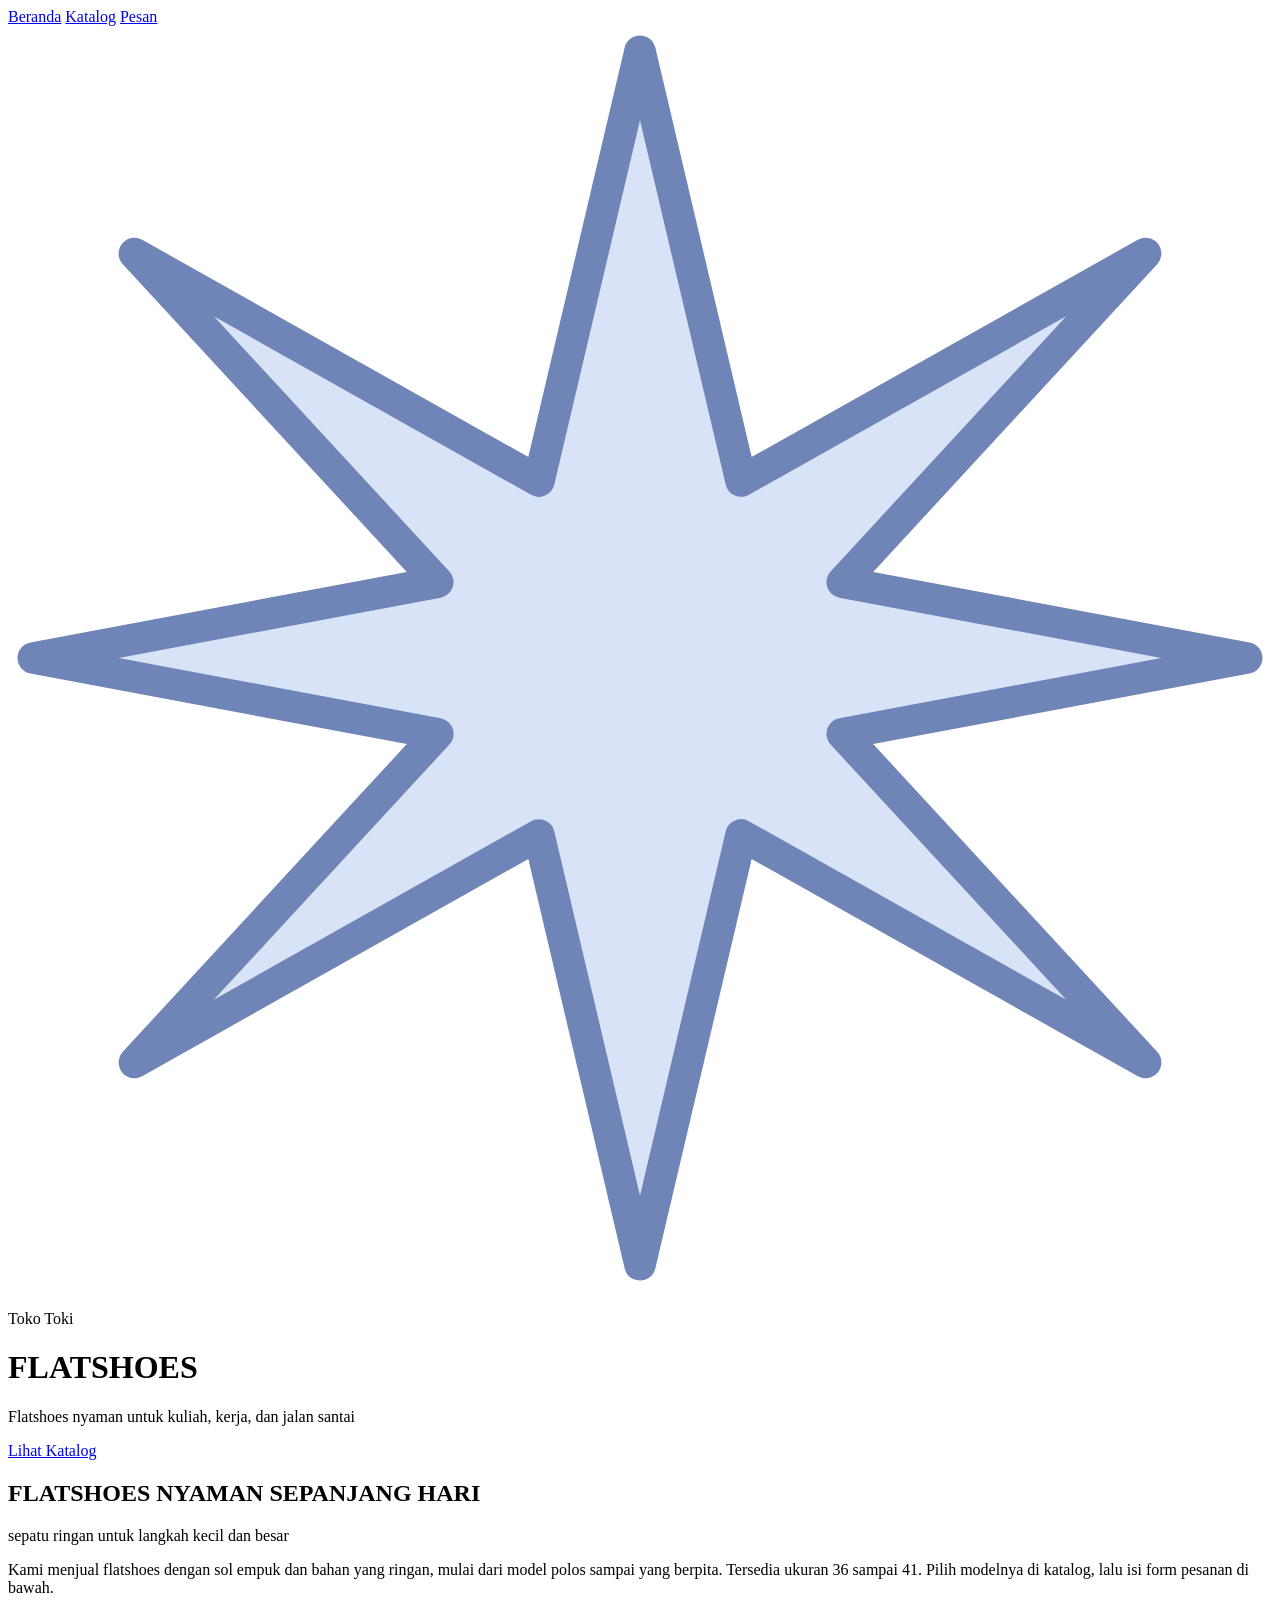
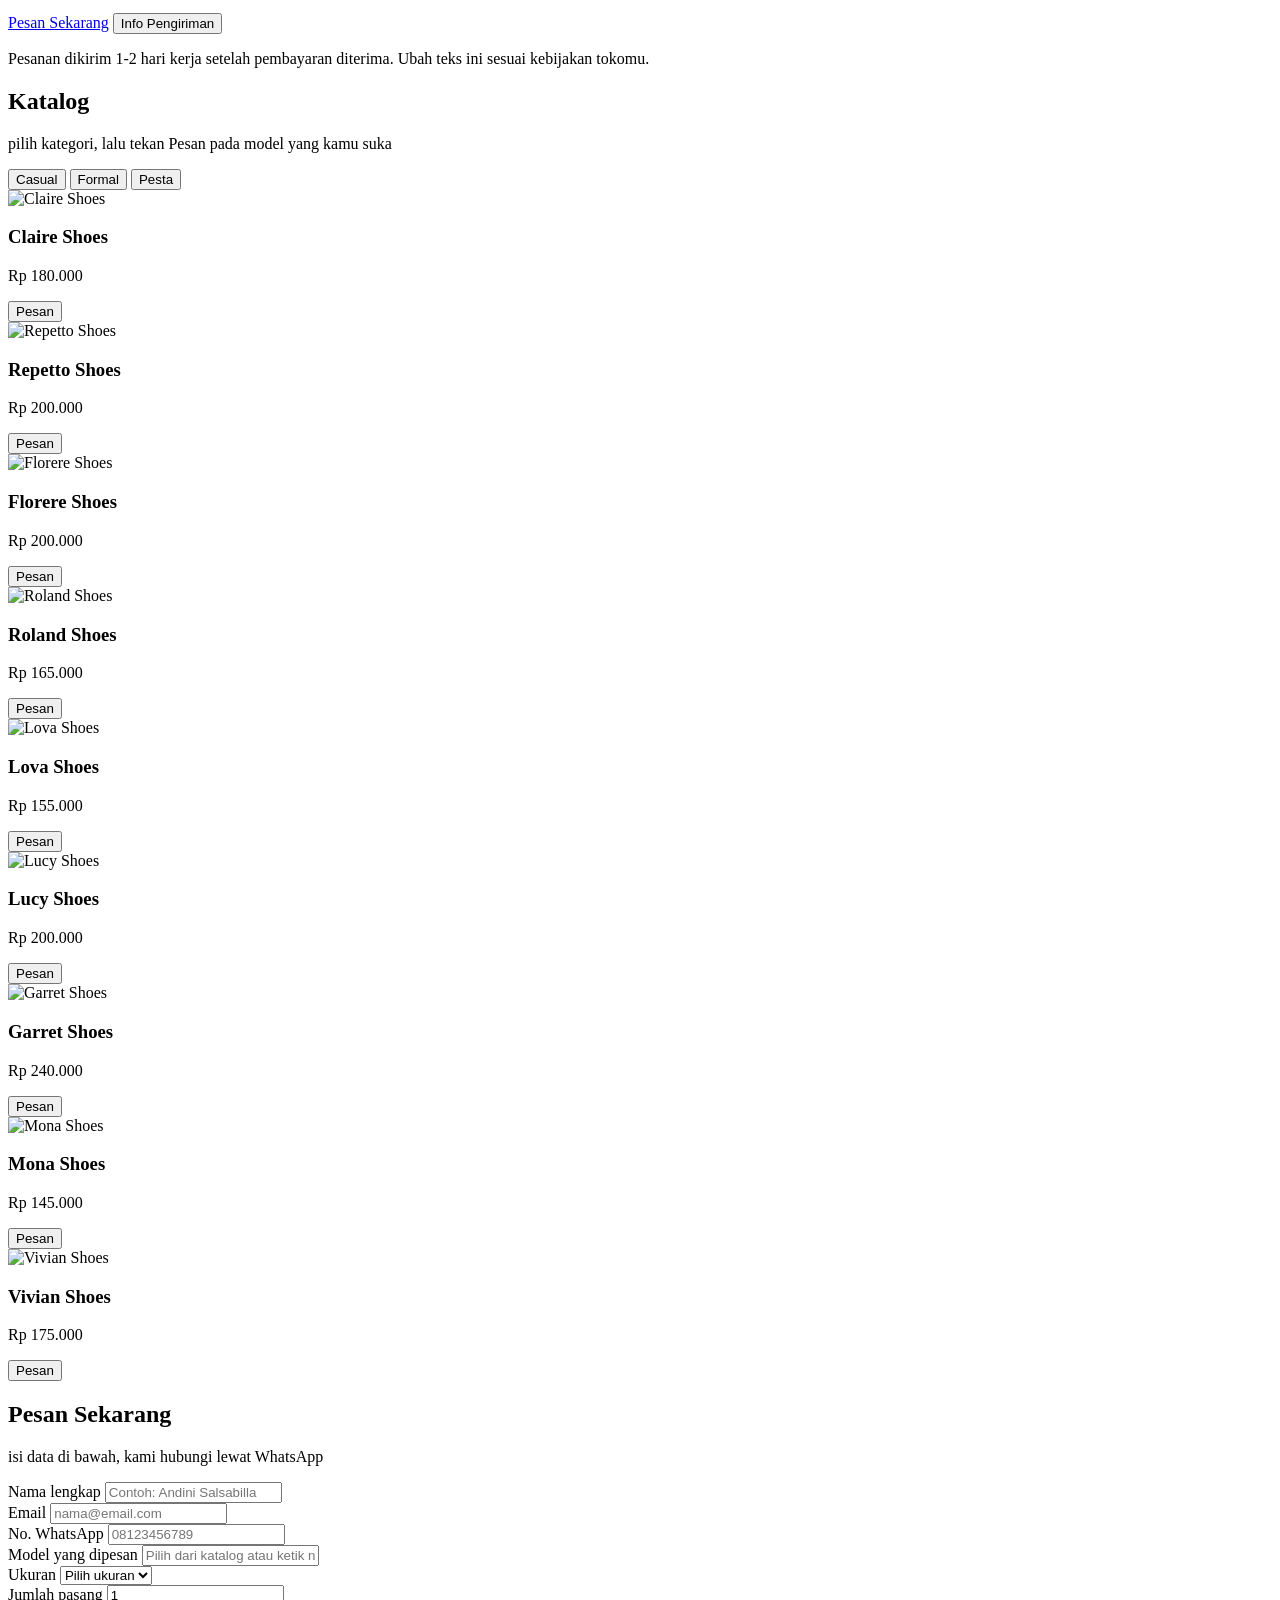
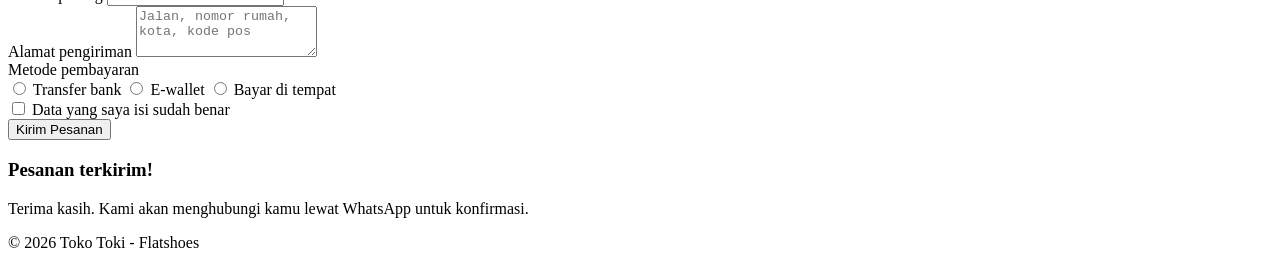
==== Praktikum-11_Tugas/index.html @ 21ced9ad "branch html" ====
<!DOCTYPE html>
<html lang="id">
<head>
  <meta charset="UTF-8">
  <meta name="viewport" content="width=device-width, initial-scale=1">
  <title>Toko Toki - Flatshoes</title>
  <link rel="preconnect" href="https://fonts.googleapis.com">
  <link rel="preconnect" href="https://fonts.gstatic.com" crossorigin>
  <link href="https://fonts.googleapis.com/css2?family=Yellowtail&family=Playfair+Display:ital,wght@0,400;0,700;1,400&family=Montserrat:wght@500;700&display=swap" rel="stylesheet">
  <link rel="stylesheet" href="tokotoki.css">
</head>
<body>

  <!-- MENU -->
  <nav class="nav">
    <a href="#beranda" class="pil scroll">Beranda</a>
    <a href="#katalog" class="pil scroll">Katalog</a>
    <a href="#pesan" class="pil scroll">Pesan</a>
  </nav>

  <!-- HERO -->
  <header class="hero" id="beranda">
    <svg class="bintang" viewBox="0 0 100 100" aria-hidden="true">
      <polygon points="50,2 58,36 90,18 66,44 98,50 66,56 90,82 58,64 50,98 42,64 10,82 34,56 2,50 34,44 10,18 42,36"
               fill="#D9E3F7" stroke="#6F85B8" stroke-width="2.5" stroke-linejoin="round"/>
    </svg>
    <div class="hero-isi">
      <p class="script">Toko Toki</p>
      <h1 class="judul">FLATSHOES</h1>
      <p class="sub">Flatshoes nyaman untuk kuliah, kerja, dan jalan santai</p>
      <a href="#katalog" class="tombol scroll">Lihat Katalog</a>
    </div>
  </header>
  <div class="scallop"></div>

  <!-- PENGANTAR -->
  <section class="intro">
    <h2>FLATSHOES NYAMAN SEPANJANG HARI</h2>
    <p class="sub-biru">sepatu ringan untuk langkah kecil dan besar</p>
    <p>Kami menjual flatshoes dengan sol empuk dan bahan yang ringan, mulai dari model polos sampai yang berpita. Tersedia ukuran 36 sampai 41. Pilih modelnya di katalog, lalu isi form pesanan di bawah.</p>
    <div class="aksi">
      <a href="#pesan" class="tombol tombol-koral scroll">Pesan Sekarang</a>
      <button type="button" class="tombol" id="tombol-info">Info Pengiriman</button>
    </div>
    <div id="info-kirim">
      <p>Pesanan dikirim 1-2 hari kerja setelah pembayaran diterima. Ubah teks ini sesuai kebijakan tokomu.</p>
    </div>
  </section>

  <!-- KATALOG (TAB) -->
  <section class="katalog" id="katalog">
    <h2>Katalog</h2>
    <p class="sub-biru">pilih kategori, lalu tekan Pesan pada model yang kamu suka</p>

    <div class="tabs" role="tablist">
      <button type="button" class="tab-btn aktif" data-tab="tab-casual" role="tab">Casual</button>
      <button type="button" class="tab-btn" data-tab="tab-formal" role="tab">Formal</button>
      <button type="button" class="tab-btn" data-tab="tab-pesta" role="tab">Pesta</button>
    </div>

    <!-- CARA ISI FOTO:
         Ganti  <div class="foto"></div>
         menjadi <div class="foto"><img src="img/nama-foto.jpg" alt="Nama produk"></div>
         Untuk produk baru, salin satu blok <article class="kartu">...</article>. -->
      <div class="tab-panel" id="tab-casual" role="tabpanel">
        <div class="grid">
        <article class="kartu">
          <div class="foto"><img src="sepatu1.jpeg" alt="Claire Shoes"></div>
          <h3>Claire Shoes</h3>
          <p class="harga">Rp 180.000</p>
          <button type="button" class="tombol tombol-kecil btn-pesan" data-nama="Claire Shoes">Pesan</button>
        </article>
        <article class="kartu">
          <div class="foto"><img src="sepatu2.png" alt="Repetto Shoes"></div>
          <h3>Repetto Shoes</h3>
          <p class="harga">Rp 200.000</p>
          <button type="button" class="tombol tombol-kecil btn-pesan" data-nama="Repetto Shoes">Pesan</button>
        </article>
        <article class="kartu">
          <div class="foto"><img src="sepatu3.png" alt="Florere Shoes"></div>
          <h3>Florere Shoes</h3>
          <p class="harga">Rp 200.000</p>
          <button type="button" class="tombol tombol-kecil btn-pesan" data-nama="Florere Shoes">Pesan</button>
        </article>
        </div>
      </div>

      <div class="tab-panel" id="tab-formal" role="tabpanel">
        <div class="grid">
        <article class="kartu">
          <div class="foto"><img src="sepatu7.jpeg" alt="Roland Shoes"></div>
          <h3>Roland Shoes</h3>
          <p class="harga">Rp 165.000</p>
          <button type="button" class="tombol tombol-kecil btn-pesan" data-nama="Roland Shoes">Pesan</button>
        </article>
        <article class="kartu">
          <div class="foto"><img src="sepatu8.png" alt="Lova Shoes"></div>
          <h3>Lova Shoes</h3>
          <p class="harga">Rp 155.000</p>
          <button type="button" class="tombol tombol-kecil btn-pesan" data-nama="Lova Shoes">Pesan</button>
        </article>
        <article class="kartu">
          <div class="foto"><img src="sepatu9.png" alt="Lucy Shoes"></div>
          <h3>Lucy Shoes</h3>
          <p class="harga">Rp 200.000</p>
          <button type="button" class="tombol tombol-kecil btn-pesan" data-nama="Lucy Shoes">Pesan</button>
        </article>
        </div>
      </div>

      <div class="tab-panel" id="tab-pesta" role="tabpanel">
        <div class="grid">
        <article class="kartu">
           <div class="foto"><img src="sepatu6.jpeg" alt="Garret Shoes"></div>
          <h3>Garret Shoes</h3>
          <p class="harga">Rp 240.000</p>
          <button type="button" class="tombol tombol-kecil btn-pesan" data-nama="Garret Shoes">Pesan</button>
        </article>
        <article class="kartu">
          <div class="foto"><img src="sepatu5.jpeg" alt="Mona Shoes"></div>
          <h3>Mona Shoes</h3>
          <p class="harga">Rp 145.000</p>
          <button type="button" class="tombol tombol-kecil btn-pesan" data-nama="Mona Shoes">Pesan</button>
        </article>
        <article class="kartu">
            <div class="foto"><img src="sepatu4.png" alt="Vivian Shoes"></div>
          <h3>Vivian Shoes</h3>
          <p class="harga">Rp 175.000</p>
          <button type="button" class="tombol tombol-kecil btn-pesan" data-nama="Vivian Shoes">Pesan</button>
        </article>
        </div>
      </div>

  </section>

  <!-- FORM PEMESANAN -->
  <section class="pesan" id="pesan">
    <div class="form-box">
      <h2>Pesan Sekarang</h2>
      <p class="sub-biru">isi data di bawah, kami hubungi lewat WhatsApp</p>

      <form id="form-pesan" novalidate>
        <div class="baris">
          <div>
            <label for="nama">Nama lengkap</label>
            <input type="text" id="nama" name="nama" placeholder="Contoh: Andini Salsabilla">
          </div>
          <div>
            <label for="email">Email</label>
            <input type="email" id="email" name="email" placeholder="nama@email.com">
          </div>
          <div>
            <label for="telepon">No. WhatsApp</label>
            <input type="tel" id="telepon" name="telepon" placeholder="08123456789">
          </div>
          <div>
            <label for="model">Model yang dipesan</label>
            <input type="text" id="model" name="model" placeholder="Pilih dari katalog atau ketik nama model">
          </div>
          <div>
            <label for="ukuran">Ukuran</label>
            <select id="ukuran" name="ukuran">
              <option value="">Pilih ukuran</option>
              <option>36</option><option>37</option><option>38</option>
              <option>39</option><option>40</option><option>41</option>
            </select>
          </div>
          <div>
            <label for="jumlah">Jumlah pasang</label>
            <input type="number" id="jumlah" name="jumlah" value="1">
          </div>
          <div class="penuh">
            <label for="alamat">Alamat pengiriman</label>
            <textarea id="alamat" name="alamat" rows="3" placeholder="Jalan, nomor rumah, kota, kode pos"></textarea>
          </div>
          <div class="penuh">
            <span class="label">Metode pembayaran</span>
            <div class="grup">
              <label class="pilihan"><input type="radio" name="bayar" value="transfer"> Transfer bank</label>
              <label class="pilihan"><input type="radio" name="bayar" value="ewallet"> E-wallet</label>
              <label class="pilihan"><input type="radio" name="bayar" value="cod"> Bayar di tempat</label>
            </div>
          </div>
          <div class="penuh">
            <div class="grup">
              <label class="pilihan"><input type="checkbox" name="setuju" value="ya"> Data yang saya isi sudah benar</label>
            </div>
          </div>
        </div>
        <button type="submit" class="tombol tombol-koral">Kirim Pesanan</button>
      </form>

      <div id="sukses">
        <h3>Pesanan terkirim!</h3>
        <p>Terima kasih. Kami akan menghubungi kamu lewat WhatsApp untuk konfirmasi.</p>
      </div>
    </div>
  </section>

  <footer class="footer">
    <p>&copy; 2026 Toko Toki - Flatshoes</p>
  </footer>

  <!-- jQuery & jQuery Validation (butuh internet) -->
  <script src="https://cdnjs.cloudflare.com/ajax/libs/jquery/3.7.1/jquery.min.js"></script>
  <script src="https://cdnjs.cloudflare.com/ajax/libs/jquery-validate/1.19.5/jquery.validate.min.js"></script>
  <script src="tokotoki.js"></script>
</body>
</html>
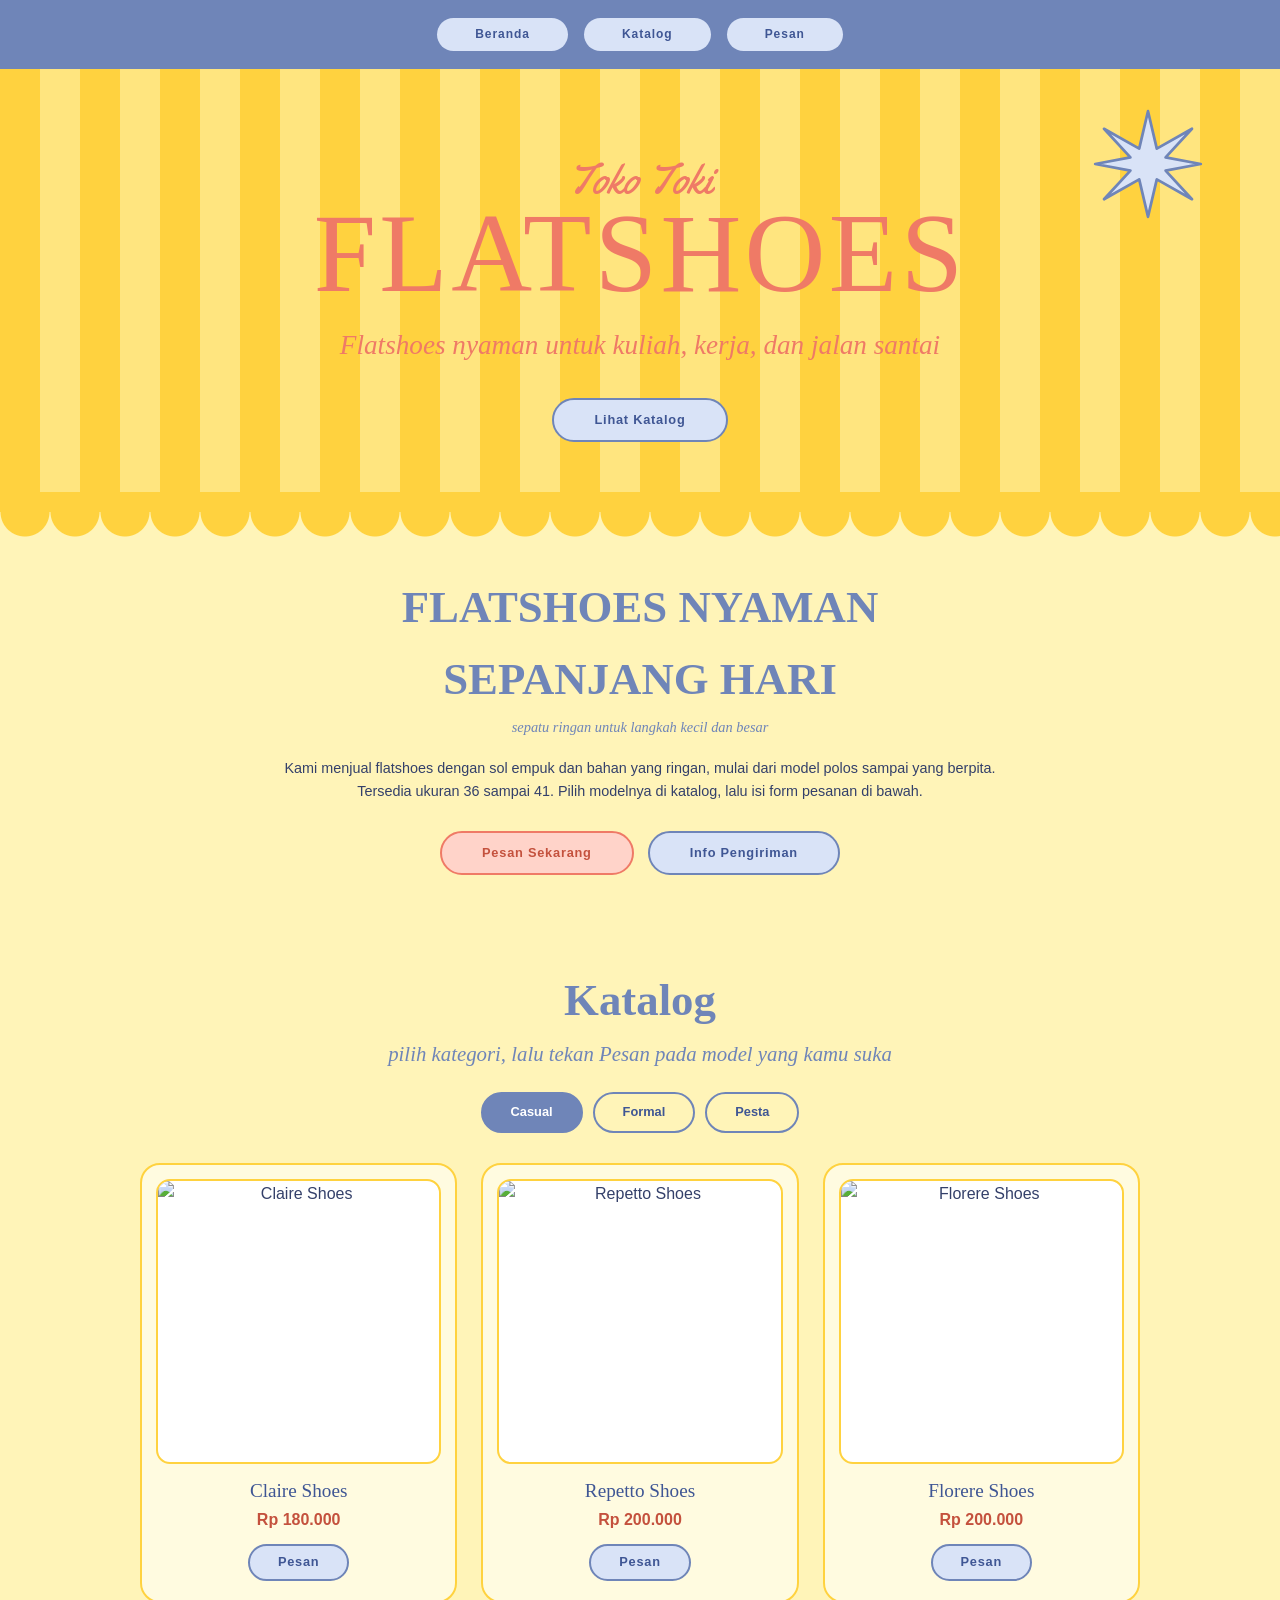
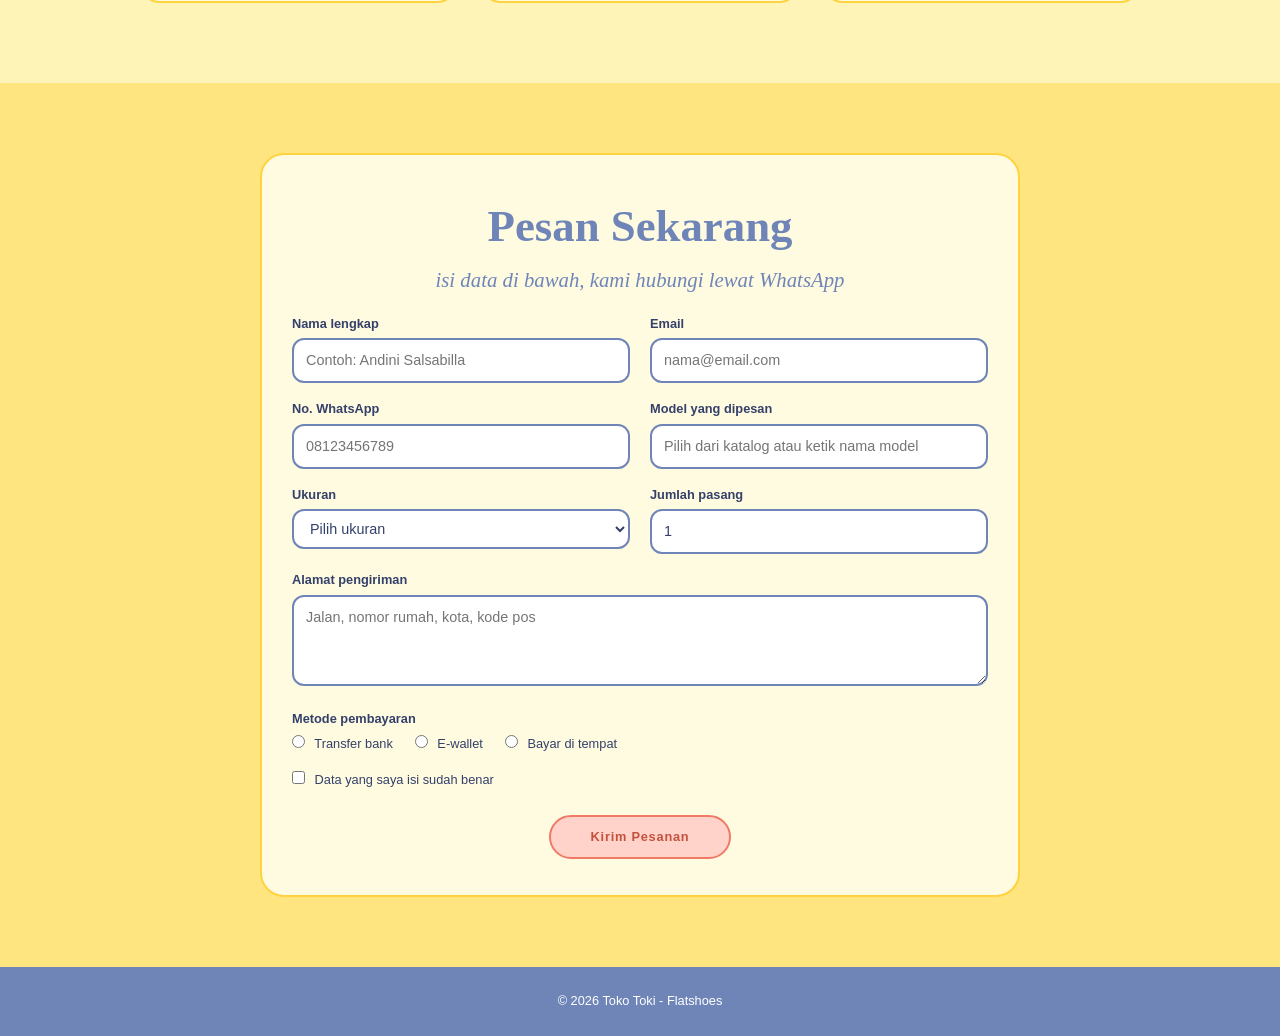
==== commit 1c52f55f: "edit index.html" ====
--- a/Praktikum-11_Tugas/index.html
+++ b/Praktikum-11_Tugas/index.html
@@ -11,14 +11,12 @@
 </head>
 <body>
 
-  <!-- MENU -->
   <nav class="nav">
     <a href="#beranda" class="pil scroll">Beranda</a>
     <a href="#katalog" class="pil scroll">Katalog</a>
     <a href="#pesan" class="pil scroll">Pesan</a>
   </nav>
 
-  <!-- HERO -->
   <header class="hero" id="beranda">
     <svg class="bintang" viewBox="0 0 100 100" aria-hidden="true">
       <polygon points="50,2 58,36 90,18 66,44 98,50 66,56 90,82 58,64 50,98 42,64 10,82 34,56 2,50 34,44 10,18 42,36"
@@ -33,7 +31,6 @@
   </header>
   <div class="scallop"></div>
 
-  <!-- PENGANTAR -->
   <section class="intro">
     <h2>FLATSHOES NYAMAN SEPANJANG HARI</h2>
     <p class="sub-biru">sepatu ringan untuk langkah kecil dan besar</p>
@@ -47,7 +44,6 @@
     </div>
   </section>
 
-  <!-- KATALOG (TAB) -->
   <section class="katalog" id="katalog">
     <h2>Katalog</h2>
     <p class="sub-biru">pilih kategori, lalu tekan Pesan pada model yang kamu suka</p>
@@ -58,10 +54,6 @@
       <button type="button" class="tab-btn" data-tab="tab-pesta" role="tab">Pesta</button>
     </div>
 
-    <!-- CARA ISI FOTO:
-         Ganti  <div class="foto"></div>
-         menjadi <div class="foto"><img src="img/nama-foto.jpg" alt="Nama produk"></div>
-         Untuk produk baru, salin satu blok <article class="kartu">...</article>. -->
       <div class="tab-panel" id="tab-casual" role="tabpanel">
         <div class="grid">
         <article class="kartu">
@@ -133,7 +125,6 @@
 
   </section>
 
-  <!-- FORM PEMESANAN -->
   <section class="pesan" id="pesan">
     <div class="form-box">
       <h2>Pesan Sekarang</h2>
@@ -201,7 +192,6 @@
     <p>&copy; 2026 Toko Toki - Flatshoes</p>
   </footer>
 
-  <!-- jQuery & jQuery Validation (butuh internet) -->
   <script src="https://cdnjs.cloudflare.com/ajax/libs/jquery/3.7.1/jquery.min.js"></script>
   <script src="https://cdnjs.cloudflare.com/ajax/libs/jquery-validate/1.19.5/jquery.validate.min.js"></script>
   <script src="tokotoki.js"></script>
--- a/Praktikum-11_Tugas/tokotoki.css
+++ b/Praktikum-11_Tugas/tokotoki.css
@@ -0,0 +1,235 @@
+/* ====== Warna & dasar ====== */
+:root {
+  --kuning: #FFD23F;
+  --kuning-muda: #FFE57F;
+  --krem: #FFF4B8;
+  --krem-terang: #FFFBE0;
+  --biru: #6F85B8;
+  --biru-tua: #3F5694;
+  --biru-muda: #D9E3F7;
+  --koral: #EF7A66;
+  --koral-tua: #C4513D;
+  --koral-muda: #FFD3C9;
+  --galat: #C4382A;
+}
+
+* { box-sizing: border-box; margin: 0; padding: 0; }
+
+body {
+  font-family: 'Montserrat', sans-serif;
+  background: var(--krem);
+  color: #34406A;
+  line-height: 1.6;
+}
+
+h1, h2, h3 { font-family: 'Playfair Display', serif; font-weight: 400; }
+
+:focus-visible { outline: 3px solid var(--biru-tua); outline-offset: 3px; }
+
+/* ====== Menu ====== */
+.nav {
+  background: var(--biru);
+  display: flex;
+  justify-content: center;
+  flex-wrap: wrap;
+  gap: 16px;
+  padding: 18px;
+}
+.pil {
+  background: var(--biru-muda);
+  color: var(--biru-tua);
+  text-decoration: none;
+  font-size: .75rem;
+  font-weight: 700;
+  letter-spacing: .08em;
+  padding: 7px 38px;
+  border-radius: 999px;
+}
+.pil:hover { background: #fff; }
+
+/* ====== Hero bergaris + tepi bergelombang ====== */
+.hero {
+  position: relative;
+  text-align: center;
+  padding: 90px 20px 50px;
+  background: repeating-linear-gradient(90deg, var(--kuning) 0 40px, var(--kuning-muda) 40px 80px);
+}
+.bintang {
+  position: absolute;
+  top: 40px;
+  right: 6%;
+  width: 110px;
+}
+.script {
+  font-family: 'Yellowtail', cursive;
+  font-size: 2.6rem;
+  color: var(--koral);
+  line-height: 1;
+  margin-bottom: -6px;
+}
+.judul {
+  font-size: clamp(3rem, 12vw, 7rem);
+  letter-spacing: .03em;
+  line-height: 1.05;
+  color: var(--koral);
+}
+.sub {
+  font-family: 'Playfair Display', serif;
+  font-style: italic;
+  font-size: clamp(1.1rem, 3vw, 1.7rem);
+  color: var(--koral);
+  margin: 12px 0 30px;
+}
+.scallop {
+  height: 50px;
+  background:
+    radial-gradient(circle at 25px 0, var(--kuning) 24px, transparent 25px) 0 20px / 50px 30px repeat-x,
+    linear-gradient(var(--kuning), var(--kuning)) 0 0 / 100% 20px no-repeat;
+}
+
+/* ====== Tombol ====== */
+.tombol {
+  display: inline-block;
+  font: inherit;
+  font-size: .8rem;
+  font-weight: 700;
+  letter-spacing: .06em;
+  text-decoration: none;
+  cursor: pointer;
+  color: var(--biru-tua);
+  background: var(--biru-muda);
+  border: 2px solid var(--biru);
+  border-radius: 999px;
+  padding: 10px 40px;
+}
+.tombol:hover { background: #fff; }
+.tombol-koral { color: var(--koral-tua); background: var(--koral-muda); border-color: var(--koral); }
+.tombol-koral:hover { background: #fff; }
+.tombol-kecil { padding: 6px 28px; }
+
+/* ====== Pengantar ====== */
+.intro {
+  max-width: 760px;
+  margin: 0 auto;
+  padding: 30px 20px 70px;
+  text-align: center;
+}
+.intro h2, .katalog h2, .form-box h2 {
+  color: var(--biru);
+  font-size: clamp(1.8rem, 5vw, 2.8rem);
+  font-weight: 700;
+}
+.sub-biru {
+  font-family: 'Playfair Display', serif;
+  font-style: italic;
+  font-size: 1.3rem;
+  color: var(--biru);
+  margin-bottom: 18px;
+}
+.intro p { font-size: .9rem; }
+.aksi { margin-top: 28px; display: flex; gap: 14px; justify-content: center; flex-wrap: wrap; }
+#info-kirim {
+  display: none;
+  margin: 22px auto 0;
+  max-width: 520px;
+  background: var(--krem-terang);
+  border: 2px dashed var(--biru);
+  border-radius: 14px;
+  padding: 14px 18px;
+}
+
+/* ====== Katalog + tab ====== */
+.katalog { padding: 20px 20px 80px; text-align: center; }
+.tabs { display: flex; justify-content: center; flex-wrap: wrap; gap: 10px; margin: 22px 0 30px; }
+.tab-btn {
+  font: inherit;
+  font-size: .8rem;
+  font-weight: 700;
+  cursor: pointer;
+  color: var(--biru-tua);
+  background: transparent;
+  border: 2px solid var(--biru);
+  border-radius: 999px;
+  padding: 8px 28px;
+}
+.tab-btn.aktif { background: var(--biru); color: #fff; }
+
+.grid {
+  max-width: 1000px;
+  margin: 0 auto;
+  display: grid;
+  grid-template-columns: repeat(auto-fit, minmax(220px, 1fr));
+  gap: 24px;
+}
+.kartu {
+  background: var(--krem-terang);
+  border: 2px solid var(--kuning);
+  border-radius: 20px;
+  padding: 14px 14px 20px;
+}
+.foto {
+  aspect-ratio: 1 / 1;
+  display: grid;
+  place-items: center;
+  overflow: hidden;
+  background: #fff;
+  border: 2px solid var(--kuning);
+  border-radius: 14px;
+  margin-bottom: 12px;
+}
+/* foto masih kosong: tampil sebagai kotak penanda */
+.foto:empty {
+  background: var(--biru-muda);
+  border: 2px dashed var(--biru);
+}
+.foto:empty::before { content: 'Foto produk'; color: var(--biru-tua); font-size: .85rem; }
+.foto img { width: 100%; height: 100%; object-fit: contain; display: block; }
+.kartu h3 { font-size: 1.2rem; color: var(--biru-tua); }
+.harga { font-weight: 700; color: var(--koral-tua); margin-bottom: 12px; }
+
+/* ====== Form ====== */
+.pesan { background: var(--kuning-muda); padding: 70px 20px; }
+.form-box {
+  max-width: 760px;
+  margin: 0 auto;
+  background: var(--krem-terang);
+  border: 2px solid var(--kuning);
+  border-radius: 24px;
+  padding: 36px 30px;
+  text-align: center;
+}
+form { text-align: left; }
+.baris { display: grid; grid-template-columns: 1fr 1fr; gap: 16px 20px; margin-bottom: 24px; }
+.penuh { grid-column: 1 / -1; }
+label, .label { display: block; font-size: .8rem; font-weight: 700; margin-bottom: 4px; }
+input[type="text"], input[type="email"], input[type="tel"], input[type="number"], select, textarea {
+  width: 100%;
+  font: inherit;
+  font-size: .9rem;
+  color: #34406A;
+  background: #fff;
+  border: 2px solid var(--biru);
+  border-radius: 12px;
+  padding: 9px 12px;
+}
+.grup { display: flex; flex-wrap: wrap; gap: 6px 22px; }
+.pilihan { font-weight: 500; margin: 0; }
+.pilihan input { margin-right: 6px; accent-color: var(--biru-tua); }
+form .tombol { display: block; margin: 0 auto; }
+
+/* pesan error jQuery Validation */
+small.error { display: block; color: var(--galat); font-size: .75rem; margin-top: 3px; width: 100%; }
+input.error, select.error, textarea.error { border-color: var(--galat); }
+
+#sukses { display: none; padding: 20px 0; }
+#sukses h3 { font-size: 1.8rem; color: var(--koral-tua); }
+
+/* ====== Footer ====== */
+.footer { text-align: center; font-size: .8rem; padding: 24px; background: var(--biru); color: #fff; }
+
+/* ====== Layar kecil ====== */
+@media (max-width: 600px) {
+  .baris { grid-template-columns: 1fr; }
+  .bintang { width: 60px; top: 20px; }
+  .form-box { padding: 28px 18px; }
+}
